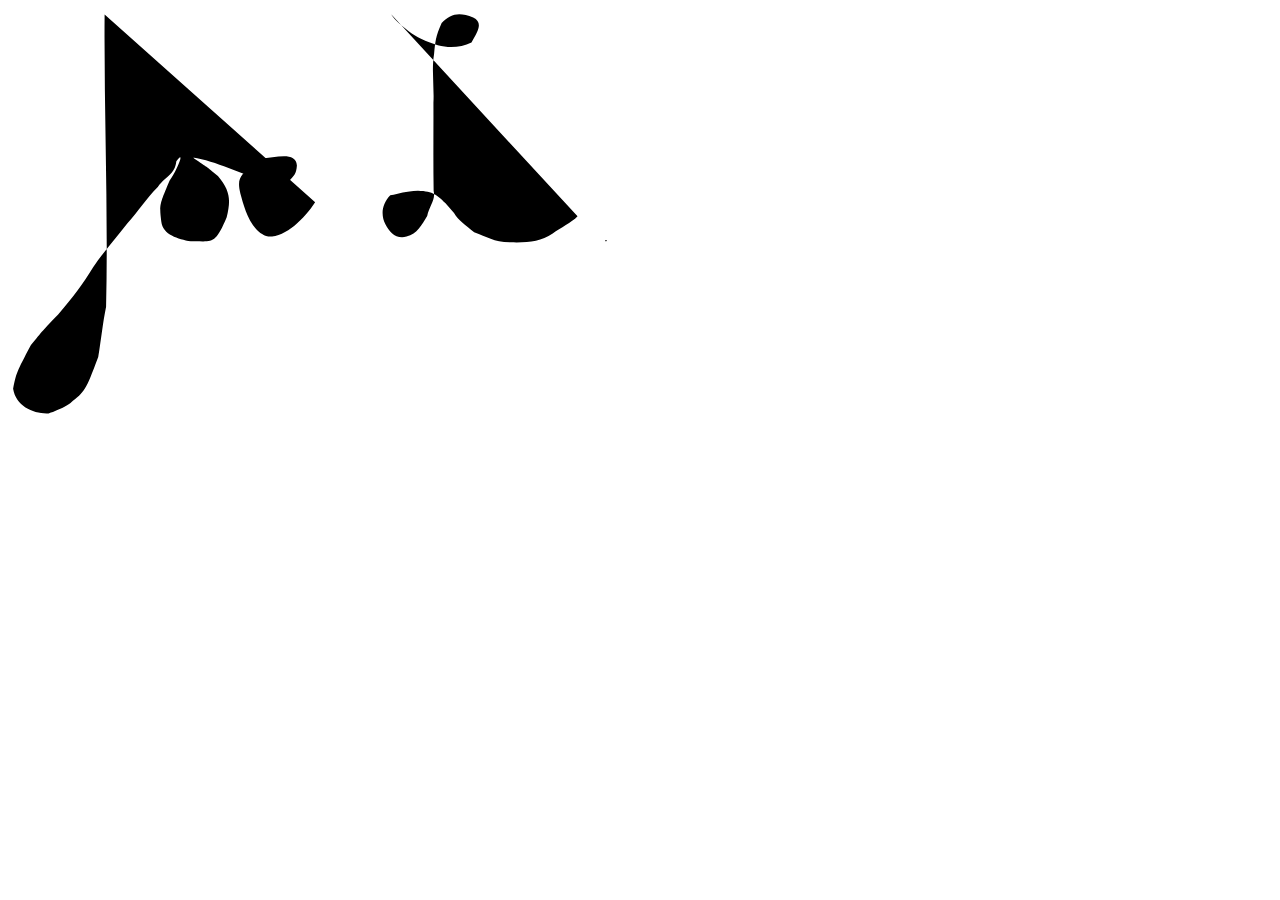
==== index.html @ b776a040 "Playing with Signature Animation" ====
<!DOCTYPE html>
<html lang="en-US">
  <head>
    <meta charset="utf-8">
    <meta http-equiv="X-UA-Compatible" content="IE=edge">
    <meta name="viewport" content="width=device-width, initial-scale=1">
    <title>Final</title>
    <link rel="stylesheet" href="style.css"><!-- our stylesheet -->
  </head>

<body>

  <svg
     xmlns:dc="http://purl.org/dc/elements/1.1/"
     xmlns:cc="http://creativecommons.org/ns#"
     xmlns:rdf="http://www.w3.org/1999/02/22-rdf-syntax-ns#"
     xmlns:svg="http://www.w3.org/2000/svg"
     xmlns="http://www.w3.org/2000/svg"
     xmlns:sodipodi="http://sodipodi.sourceforge.net/DTD/sodipodi-0.dtd"
     xmlns:inkscape="http://www.inkscape.org/namespaces/inkscape"
     width="167mm"
     height="109mm"
     viewBox="0 0 167 109"
     version="1.1"
     id="svg8"
     inkscape:version="1.0.1 (3bc2e813f5, 2020-09-07)"
     sodipodi:docname="SignatureSimple.svg">
    <defs
       id="defs2">
      <inkscape:path-effect
         effect="powerstroke"
         id="path-effect27"
         is_visible="true"
         lpeversion="1"
         offset_points="0.808775,4.5531452"
         sort_points="true"
         interpolator_type="CentripetalCatmullRom"
         interpolator_beta="0.75"
         start_linecap_type="round"
         linejoin_type="spiro"
         miter_limit="4"
         scale_width="1"
         end_linecap_type="round" />
      <inkscape:path-effect
         effect="simplify"
         id="path-effect25"
         is_visible="true"
         lpeversion="1"
         steps="1"
         threshold="0.0032025118"
         smooth_angles="0"
         helper_size="0"
         simplify_individual_paths="false"
         simplify_just_coalesce="false"
         step="1" />
      <inkscape:path-effect
         effect="powerstroke"
         id="path-effect20"
         is_visible="true"
         lpeversion="1"
         offset_points="2.4895922,4.5531452"
         sort_points="true"
         interpolator_type="CentripetalCatmullRom"
         interpolator_beta="0.75"
         start_linecap_type="round"
         linejoin_type="spiro"
         miter_limit="4"
         scale_width="1"
         end_linecap_type="round" />
      <inkscape:path-effect
         effect="simplify"
         id="path-effect18"
         is_visible="true"
         lpeversion="1"
         steps="1"
         threshold="0.0032025118"
         smooth_angles="0"
         helper_size="0"
         simplify_individual_paths="false"
         simplify_just_coalesce="false"
         step="1" />
    </defs>
    <sodipodi:namedview
       id="base"
       pagecolor="#ffffff"
       bordercolor="#666666"
       borderopacity="1.0"
       inkscape:pageopacity="0.0"
       inkscape:pageshadow="2"
       inkscape:zoom="0.43705627"
       inkscape:cx="477.05257"
       inkscape:cy="417.81987"
       inkscape:document-units="mm"
       inkscape:current-layer="layer1"
       inkscape:document-rotation="0"
       showgrid="false"
       inkscape:window-width="1366"
       inkscape:window-height="705"
       inkscape:window-x="-8"
       inkscape:window-y="-8"
       inkscape:window-maximized="1" />
    <metadata
       id="metadata5">
      <rdf:RDF>
        <cc:Work
           rdf:about="">
          <dc:format>image/svg+xml</dc:format>
          <dc:type
             rdf:resource="http://purl.org/dc/dcmitype/StillImage" />
          <dc:title></dc:title>
        </cc:Work>
      </rdf:RDF>
    </metadata>
    <g
       inkscape:label="Layer 1"
       inkscape:groupmode="layer"
       id="layer1">
      <path
         id="path12" class="Joe"
         d="m 25.560808,1.7379339 c -0.19967,25.7626981 0.99308,51.5283861 0.390493,77.2870761 -0.895732,4.43116 -1.208932,7.97448 -2.079323,13.34679 -3.435736,9.16087 -3.512502,9.04093 -7.331548,12.13334 -1.904608,1.49489 -5.817845,2.76665 -5.817845,2.76665 -3.8401328,0.19893 -8.6339688,-1.8399 -9.3709888,-6.50819 0.854681,-4.15821 0.831004,-4.22574 4.676463,-11.50288 3.176588,-3.94452 3.131942,-3.94712 7.2417048,-8.19595 3.852874,-4.43586 6.604006,-8.05444 9.256051,-12.45178 3.165983,-4.68502 5.982192,-7.63188 9.023956,-11.61693 3.082732,-3.34819 5.025389,-6.68511 8.084618,-9.65972 2.360513,-3.11443 4.462698,-3.17828 4.904498,-6.76792 2.633549,-3.57427 -0.0919,2.99591 -1.770395,5.04185 -2.744316,6.47345 -2.726803,6.42252 -2.215128,10.86676 0.441673,3.62075 4.469753,4.58734 7.786522,5.26751 5.70519,-0.18191 6.3173,1.29596 9.520765,-6.353 1.13997,-4.62001 0.92396,-7.07384 -2.320715,-10.93192 -3.1144,-2.65272 -3.15778,-2.46881 -5.39349,-4.04312 -1.50497,-0.96137 -1.51891,-1.25131 -1.50497,-0.96137 -0.79381,-0.009 -4.932769,0.002 -2.290299,0 8.686559,-0.18975 19.120224,7.64876 27.761114,6.63942 1.68632,-1.92635 2.14264,-2.06674 2.32773,-4.41137 -0.21937,-3.80831 -5.43167,-2.14356 -9.64932,-1.81868 -5.13387,4.08776 -6.38016,4.73437 -5.31388,9.19097 0.94049,3.49988 2.72075,10.30576 7.3927,11.43048 4.60001,0.11791 9.53373,-4.72696 12.39601,-9.12041 v 0"
         sodipodi:nodetypes="ccccccccccccccccccccccccccc" />
      <path
         id="path33" class="Lucas"
         d="m 101.37135,1.6810259 c 1.04115,1.742951 2.64748,2.843884 4.56502,4.381074 2.0763,1.682202 4.59568,2.768253 7.78883,3.765102 3.0654,0.8208391 6.18047,0.5712661 8.90477,-0.726212 1.97024,-3.175876 2.98406,-5.326481 0.453,-6.590684 -3.67182,-1.511909 -5.94602,-1.061362 -8.34499,1.455199 -1.61159,3.527548 -1.68585,5.035946 -2.00295,8.1835101 -0.70994,4.274223 0.059,8.644264 -0.17134,12.956574 0.033,7.780429 -0.0765,15.561361 0.057,23.341391 0.5791,2.29768 -1.21249,4.09205 -1.70691,6.58047 -1.40711,2.23343 -2.61148,4.7421 -5.47242,5.46201 -2.75677,0.79484 -4.60095,-1.32336 -5.549214,-3.22164 -1.28691,-2.31304 -1.05106,-5.39502 1.253514,-7.73233 2.47878,-0.40436 3.92768,-1.09218 7.33253,-1.20717 4.1425,0.11866 5.09894,1.21471 7.22714,3.26864 l 2.308,2.65338 c 1.16708,1.97944 3.06759,3.16046 5.32493,5.11649 3.48787,1.19636 5.07587,2.60686 9.63769,2.63763 4.7129,0.10799 7.82261,-0.16444 11.14684,-2.33851 2.10888,-1.55947 4.95471,-2.81206 6.57041,-4.54592"
         sodipodi:nodetypes="cccccccccccccccccccc" />
      <path class="period"
         d="m 158.04522,61.24183 c 0.21331,0.0625 -0.10666,0.34585 0,0.45251 0.10547,0.10547 0.50246,0.0245 0.37709,-0.22626 -0.0113,-0.0225 -0.0539,0.0129 -0.0754,0 -0.10778,-0.0647 -0.20112,-0.15084 -0.30167,-0.22625 z"
         id="path47" />
    </g>
  </svg>
</body>
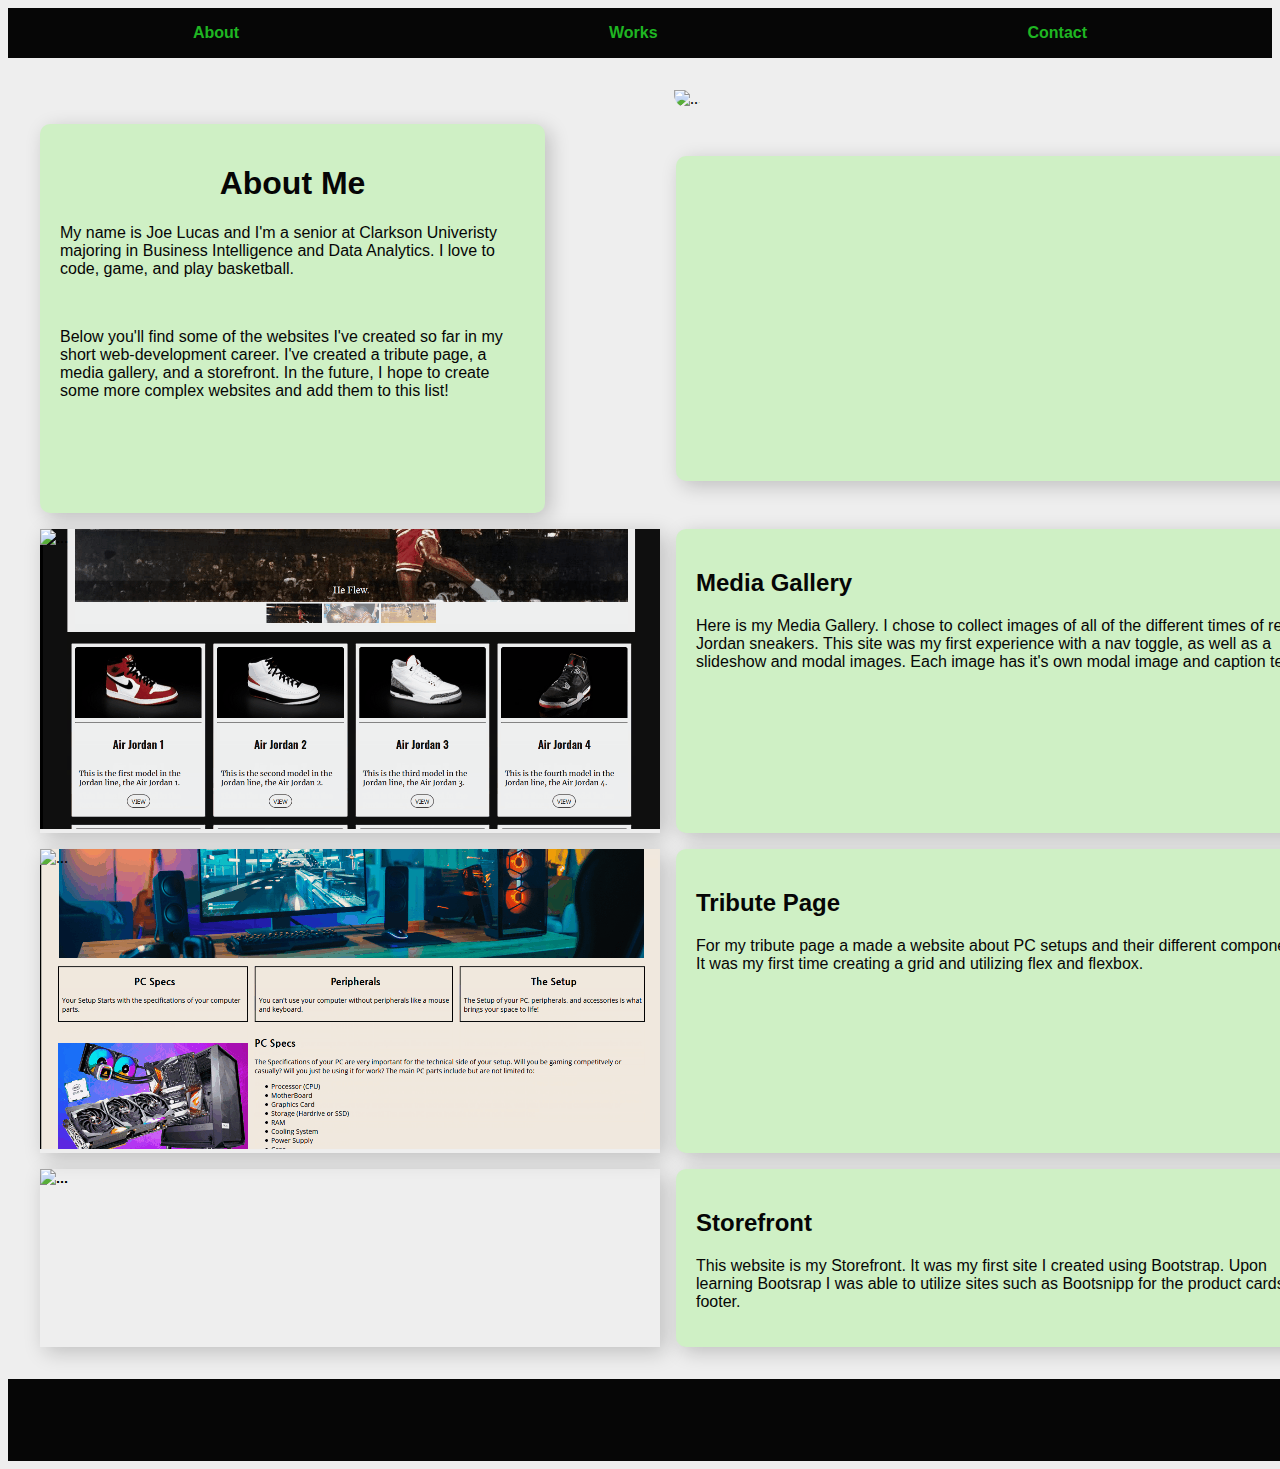
==== commit 92bdc2ce: "Changed Layout and Color" ====
--- a/index.html
+++ b/index.html
@@ -5,127 +5,181 @@
     <meta http-equiv="X-UA-Compatible" content="IE=edge">
     <meta name="viewport" content="width=device-width, initial-scale=1">
     <title>Final</title>
-    <link rel="stylesheet" href="style.css"><!-- our stylesheet -->
+    <link rel="stylesheet" href="css/style.css"><!-- our stylesheet -->
   </head>
 
 <body>
 
-  <svg
-     xmlns:dc="http://purl.org/dc/elements/1.1/"
-     xmlns:cc="http://creativecommons.org/ns#"
-     xmlns:rdf="http://www.w3.org/1999/02/22-rdf-syntax-ns#"
-     xmlns:svg="http://www.w3.org/2000/svg"
-     xmlns="http://www.w3.org/2000/svg"
-     xmlns:sodipodi="http://sodipodi.sourceforge.net/DTD/sodipodi-0.dtd"
-     xmlns:inkscape="http://www.inkscape.org/namespaces/inkscape"
-     width="167mm"
-     height="109mm"
-     viewBox="0 0 167 109"
-     version="1.1"
-     id="svg8"
-     inkscape:version="1.0.1 (3bc2e813f5, 2020-09-07)"
-     sodipodi:docname="SignatureSimple.svg">
-    <defs
-       id="defs2">
-      <inkscape:path-effect
-         effect="powerstroke"
-         id="path-effect27"
-         is_visible="true"
-         lpeversion="1"
-         offset_points="0.808775,4.5531452"
-         sort_points="true"
-         interpolator_type="CentripetalCatmullRom"
-         interpolator_beta="0.75"
-         start_linecap_type="round"
-         linejoin_type="spiro"
-         miter_limit="4"
-         scale_width="1"
-         end_linecap_type="round" />
-      <inkscape:path-effect
-         effect="simplify"
-         id="path-effect25"
-         is_visible="true"
-         lpeversion="1"
-         steps="1"
-         threshold="0.0032025118"
-         smooth_angles="0"
-         helper_size="0"
-         simplify_individual_paths="false"
-         simplify_just_coalesce="false"
-         step="1" />
-      <inkscape:path-effect
-         effect="powerstroke"
-         id="path-effect20"
-         is_visible="true"
-         lpeversion="1"
-         offset_points="2.4895922,4.5531452"
-         sort_points="true"
-         interpolator_type="CentripetalCatmullRom"
-         interpolator_beta="0.75"
-         start_linecap_type="round"
-         linejoin_type="spiro"
-         miter_limit="4"
-         scale_width="1"
-         end_linecap_type="round" />
-      <inkscape:path-effect
-         effect="simplify"
-         id="path-effect18"
-         is_visible="true"
-         lpeversion="1"
-         steps="1"
-         threshold="0.0032025118"
-         smooth_angles="0"
-         helper_size="0"
-         simplify_individual_paths="false"
-         simplify_just_coalesce="false"
-         step="1" />
-    </defs>
-    <sodipodi:namedview
-       id="base"
-       pagecolor="#ffffff"
-       bordercolor="#666666"
-       borderopacity="1.0"
-       inkscape:pageopacity="0.0"
-       inkscape:pageshadow="2"
-       inkscape:zoom="0.43705627"
-       inkscape:cx="477.05257"
-       inkscape:cy="417.81987"
-       inkscape:document-units="mm"
-       inkscape:current-layer="layer1"
-       inkscape:document-rotation="0"
-       showgrid="false"
-       inkscape:window-width="1366"
-       inkscape:window-height="705"
-       inkscape:window-x="-8"
-       inkscape:window-y="-8"
-       inkscape:window-maximized="1" />
-    <metadata
-       id="metadata5">
-      <rdf:RDF>
-        <cc:Work
-           rdf:about="">
-          <dc:format>image/svg+xml</dc:format>
-          <dc:type
-             rdf:resource="http://purl.org/dc/dcmitype/StillImage" />
-          <dc:title></dc:title>
-        </cc:Work>
-      </rdf:RDF>
-    </metadata>
-    <g
-       inkscape:label="Layer 1"
-       inkscape:groupmode="layer"
-       id="layer1">
+  <nav class="topnav" id="main-nav">
+     <a href="#" class="nav-links"><span class="mdi mdi-information">About</span></a>
+     <a href="#" class="nav-links"><span class="mdi mdi-plus-circle">Works</span></a>
+     <a href="#" class="nav-links"><span class="mdi mdi-plus-circle">Contact</span></a>
+     <a href="javascript:void(0);" class="nav-link trigram" onclick="navToggle()">&#9776;</a>
+  </nav>
+
+  <div class="preloader">
+    <svg
+       xmlns:dc="http://purl.org/dc/elements/1.1/"
+       xmlns:cc="http://creativecommons.org/ns#"
+       xmlns:rdf="http://www.w3.org/1999/02/22-rdf-syntax-ns#"
+       xmlns:svg="http://www.w3.org/2000/svg"
+       xmlns="http://www.w3.org/2000/svg"
+       xmlns:sodipodi="http://sodipodi.sourceforge.net/DTD/sodipodi-0.dtd"
+       xmlns:inkscape="http://www.inkscape.org/namespaces/inkscape"
+       version="1.1"
+       id="svg10"
+       width="1162"
+       height="417"
+       viewBox="0 0 1162 416.99998"
+       sodipodi:docname="Signature.svg"
+       inkscape:version="1.0.1 (3bc2e813f5, 2020-09-07)">
+      <sodipodi:namedview
+         pagecolor="#ffffff"
+         bordercolor="#666666"
+         borderopacity="1"
+         objecttolerance="10"
+         gridtolerance="10"
+         guidetolerance="10"
+         inkscape:pageopacity="0"
+         inkscape:pageshadow="2"
+         inkscape:window-width="1366"
+         inkscape:window-height="705"
+         id="namedview15"
+         showgrid="false"
+         inkscape:zoom="0.86267027"
+         inkscape:cx="465.64294"
+         inkscape:cy="240.65092"
+         inkscape:window-x="-8"
+         inkscape:window-y="-8"
+         inkscape:window-maximized="1"
+         inkscape:current-layer="svg10"
+         inkscape:document-rotation="0"
+         inkscape:object-paths="false" />
+      <metadata
+         id="metadata16">
+        <rdf:RDF>
+          <cc:Work
+             rdf:about="">
+            <dc:format>image/svg+xml</dc:format>
+            <dc:type
+               rdf:resource="http://purl.org/dc/dcmitype/StillImage" />
+            <dc:title></dc:title>
+          </cc:Work>
+        </rdf:RDF>
+      </metadata>
+      <defs
+         id="defs14" />
+      <g
+         id="g18"
+         transform="matrix(0.73538921,0,0,0.64430395,-4.0291256,1.5191054)"
+         style="fill:#000000" />
       <path
-         id="path12" class="Joe"
-         d="m 25.560808,1.7379339 c -0.19967,25.7626981 0.99308,51.5283861 0.390493,77.2870761 -0.895732,4.43116 -1.208932,7.97448 -2.079323,13.34679 -3.435736,9.16087 -3.512502,9.04093 -7.331548,12.13334 -1.904608,1.49489 -5.817845,2.76665 -5.817845,2.76665 -3.8401328,0.19893 -8.6339688,-1.8399 -9.3709888,-6.50819 0.854681,-4.15821 0.831004,-4.22574 4.676463,-11.50288 3.176588,-3.94452 3.131942,-3.94712 7.2417048,-8.19595 3.852874,-4.43586 6.604006,-8.05444 9.256051,-12.45178 3.165983,-4.68502 5.982192,-7.63188 9.023956,-11.61693 3.082732,-3.34819 5.025389,-6.68511 8.084618,-9.65972 2.360513,-3.11443 4.462698,-3.17828 4.904498,-6.76792 2.633549,-3.57427 -0.0919,2.99591 -1.770395,5.04185 -2.744316,6.47345 -2.726803,6.42252 -2.215128,10.86676 0.441673,3.62075 4.469753,4.58734 7.786522,5.26751 5.70519,-0.18191 6.3173,1.29596 9.520765,-6.353 1.13997,-4.62001 0.92396,-7.07384 -2.320715,-10.93192 -3.1144,-2.65272 -3.15778,-2.46881 -5.39349,-4.04312 -1.50497,-0.96137 -1.51891,-1.25131 -1.50497,-0.96137 -0.79381,-0.009 -4.932769,0.002 -2.290299,0 8.686559,-0.18975 19.120224,7.64876 27.761114,6.63942 1.68632,-1.92635 2.14264,-2.06674 2.32773,-4.41137 -0.21937,-3.80831 -5.43167,-2.14356 -9.64932,-1.81868 -5.13387,4.08776 -6.38016,4.73437 -5.31388,9.19097 0.94049,3.49988 2.72075,10.30576 7.3927,11.43048 4.60001,0.11791 9.53373,-4.72696 12.39601,-9.12041 v 0"
-         sodipodi:nodetypes="ccccccccccccccccccccccccccc" />
+         id="path29" class="Joe"
+         d="M 212.0719,1.5726692 C 207.03955,15.62686 210.53353,31.74315 207.13744,42.69315 c -5.21137,16.80299 -8.14165,34.379762 -10.82598,50.317132 -2.95764,17.560068 -2.76707,32.983858 -7.55004,50.490548 -4.31269,15.78536 -7.16137,27.23123 -13.94846,40.07933 -7.32187,13.86044 -9.0724,28.68725 -12.27839,43.93667 -3.46843,16.49775 -14.82156,34.43503 -21.19583,52.01766 -0.70159,1.93525 -4.94376,21.14794 -7.54523,29.94115 -5.9305,20.04563 -10.04662,39.79593 -17.12112,57.24686 -7.29157,14.87929 -16.00859,24.35779 -31.251556,32.89638 C 67.049425,409.90992 45.959585,410.1055 25.820414,407.2 9.160089,404.79639 7.200691,387.92804 7.303482,374.33443 c 0.08974,-11.86807 17.660921,-32.39362 23.749372,-39.46781 10.626922,-12.34744 19.90103,-17.07323 30.530891,-30.22113 10.807502,-13.36762 22.590949,-24.2571 35.014019,-34.9653 15.489296,-12.85378 26.912476,-31.17005 39.904116,-46.82795 5.57426,-18.00437 26.59465,-22.28256 35.25111,-34.62206 13.01132,-9.80063 25.65767,-14.55578 36.09549,-26.41606 11.635,-7.8244 39.27114,-47.60756 15.50318,-8.07434 -3.96264,5.89332 -5.48118,15.02732 -9.8882,23.0164 -3.24804,14.56891 -4.69711,20.04946 -6.61973,37.31982 -3.06632,27.54392 25.19612,22.32316 41.87851,19.17293 12.10107,-10.26093 14.35367,-18.60953 17.62868,-35.94279 0.21091,-18.21614 5.50959,-23.05837 3.88721,-46.46669 -0.37009,-18.08044 -57.94665,-13.88733 -28.40419,-16.07154 28.49084,0.68163 29.04145,-0.80077 44.25481,6.61438 11.40352,9.62251 9.78989,10.32319 25.11393,13.38438 19.02361,-0.36092 47.77329,9.49992 56.75213,-7.22717 2.87431,-13.91715 -0.51911,-24.67493 -17.31326,-19.57703 -13.78788,0.57597 -26.58994,6.08577 -33.02689,16.59029 -8.13154,13.26993 -4.76194,31.96122 0.26909,46.6888 4.08684,11.96361 7.95382,25.04334 23.03118,30.13365 14.03942,1.83322 43.26449,-5.95252 48.95259,-17.94042 -0.2954,-9.06893 3.69371,-1.12229 8.50273,-1.57151"
+         sodipodi:nodetypes="cssssssscsssssccccccsccccccccaaccc" />
       <path
-         id="path33" class="Lucas"
-         d="m 101.37135,1.6810259 c 1.04115,1.742951 2.64748,2.843884 4.56502,4.381074 2.0763,1.682202 4.59568,2.768253 7.78883,3.765102 3.0654,0.8208391 6.18047,0.5712661 8.90477,-0.726212 1.97024,-3.175876 2.98406,-5.326481 0.453,-6.590684 -3.67182,-1.511909 -5.94602,-1.061362 -8.34499,1.455199 -1.61159,3.527548 -1.68585,5.035946 -2.00295,8.1835101 -0.70994,4.274223 0.059,8.644264 -0.17134,12.956574 0.033,7.780429 -0.0765,15.561361 0.057,23.341391 0.5791,2.29768 -1.21249,4.09205 -1.70691,6.58047 -1.40711,2.23343 -2.61148,4.7421 -5.47242,5.46201 -2.75677,0.79484 -4.60095,-1.32336 -5.549214,-3.22164 -1.28691,-2.31304 -1.05106,-5.39502 1.253514,-7.73233 2.47878,-0.40436 3.92768,-1.09218 7.33253,-1.20717 4.1425,0.11866 5.09894,1.21471 7.22714,3.26864 l 2.308,2.65338 c 1.16708,1.97944 3.06759,3.16046 5.32493,5.11649 3.48787,1.19636 5.07587,2.60686 9.63769,2.63763 4.7129,0.10799 7.82261,-0.16444 11.14684,-2.33851 2.10888,-1.55947 4.95471,-2.81206 6.57041,-4.54592"
-         sodipodi:nodetypes="cccccccccccccccccccc" />
-      <path class="period"
-         d="m 158.04522,61.24183 c 0.21331,0.0625 -0.10666,0.34585 0,0.45251 0.10547,0.10547 0.50246,0.0245 0.37709,-0.22626 -0.0113,-0.0225 -0.0539,0.0129 -0.0754,0 -0.10778,-0.0647 -0.20112,-0.15084 -0.30167,-0.22625 z"
-         id="path47" />
-    </g>
-  </svg>
+         id="path31" class="Lucas"
+         d="m 571.19124,11.55134 c -2.46257,28.00282 2.9452,57.14267 -3.34584,84.682943 -4.26655,18.677687 -11.63413,34.044577 -22.89296,52.720437 -7.22633,18.94444 -13.72591,32.71074 -18.17131,46.81636 -11.80831,11.76308 -28.4781,21.53527 -48.25574,20.26872 -26.30914,5.24763 -7.47412,-27.92712 3.00752,-30.16243 15.78941,-9.77115 38.29051,-17.03914 59.36808,-15.31776 25.7835,4.261 29.343,12.22372 40.98158,21.09943 12.7323,11.57122 30.11291,8.75093 47.76567,10.00165 11.45383,-3.23598 11.67111,-7.51009 22.13913,-17.40334 10.81558,-12.57202 22.10363,-26.5882 28.39609,-41.80267 8.87215,-11.71571 5.36463,-15.94659 6.14511,-0.13212 0.86664,20.43325 -0.84368,40.56633 -2.61695,60.88408 2.49889,22.06112 41.89716,16.29525 54.385,9.8788 10.98553,-13.65576 13.98076,-37.13304 15.66954,-56.79001 0.008,17.86802 -3.61685,39.8127 9.91311,52.60856 9.25604,12.55041 38.47699,11.77508 49.30037,4.9601 10.82338,-6.81498 11.83195,-24.53403 18.09301,-38.65324 2.73829,-13.61745 11.91204,-27.13136 20.11109,-34.20687 46.78399,23.70113 23.98231,7.25413 3.58509,-0.091 -20.07098,6.779 -31.46326,46.88551 -18.70077,65.76936 13.77194,20.37748 50.9606,8.56365 73.37738,7.74152 9.27699,-5.82367 12.91256,-25.309 21.77498,-34.67272 -0.24437,-15.68007 17.08871,-28.62973 20.74337,-27.55227 -1.92603,-3.25488 -39.47603,31.85005 -11.99841,51.15568 23.40181,14.16422 51.26726,11.35477 42.32566,-21.7665 0.5835,-16.11971 -17.71536,-36.03402 -23.32968,-31.87193 23.53438,4.3865 17.12957,23.06186 23.30238,29.00462 7.2111,12.57516 21.68276,31.19376 37.64166,29.30094 18.3882,-9.81542 43.5104,-26.93772 49.6659,-41.85737 8.9031,-9.29698 5.3522,-20.84724 27.2083,-27.2018 14.9262,8.67129 21.6712,10.77995 18.8467,28.84662 -5.8999,35.42828 -40.2374,37.98365 -50.3008,37.00134 -13.2719,-1.42785 -32.4416,-2.24818 -5.6933,0.21076 23.2797,1.40183 35.0584,-1.32191 50.0852,-9.21914 8.1612,-4.28909 8.9718,-11.40624 19.5515,-19.56404 3.8004,-2.93038 12.3748,-1.29136 12.7132,-3.40552"
+         sodipodi:nodetypes="cacccccccccccccczcccacccccccccccccasc" />
+    </svg>
+  </div>
+
+  <main>
+      <header class="head">
+          <img src="img/profilepic.jpg" alt="...">
+      </header>
+      <div class="one">
+        <h1> About Me </h1>
+        <p> My name is Joe Lucas and I'm a senior at Clarkson Univeristy majoring in Business Intelligence and Data Analytics. I love to code, game, and play basketball.
+        </p>
+        <br>
+        <p> Below you'll find some of the websites I've created so far in my short web-development career. I've created a tribute page, a media gallery, and a storefront.
+          In the future, I hope to create some more complex websites and add them to this list!
+        </p>
+      </div>
+      <div class="three">
+        <div class="skill-bars">
+          <div class="bar">
+            <div class="info">
+              <span>HTML</span>
+            </div>
+            <div class="progress-line html">
+              <span></span>
+            </div>
+          </div>
+          <div class="bar">
+            <div class="info">
+              <span>CSS</span>
+            </div>
+            <div class="progress-line css">
+              <span></span>
+            </div>
+          </div>
+          <div class="bar">
+            <div class="info">
+              <span>jQuery</span>
+            </div>
+            <div class="progress-line jquery">
+              <span></span>
+            </div>
+          </div>
+          <div class="bar">
+            <div class="info">
+              <span>Python</span>
+            </div>
+            <div class="progress-line python">
+              <span></span>
+            </div>
+          </div>
+          <div class="bar">
+            <div class="info">
+              <span>MySQL</span>
+            </div>
+            <div class="progress-line mysql">
+              <span></span>
+            </div>
+          </div>
+        </div>
+      </div>
+      </div>
+      <div class="image" id="image1">
+        <img class="static" src="img/JordanSite.png" alt="...">
+        <img class="active" src="img/JordanSitemov.gif" alt="...">
+      </div>
+      <div class="image" id="image2">
+        <img class="static" src="img/TributePage.png" alt="...">
+        <img class="active" src="img/TributePagemov.gif" alt="...">
+      </div>
+      <div class="image" id="image3">
+        <img class="static" src="img/StorefrontSite.png" alt="...">
+        <img class="active" src="img/StorefrontSitemov.gif" alt="...">
+      </div>
+      <div class="blog1">
+        <h2> Media Gallery </h2>
+        <p> Here is my Media Gallery. I chose to collect images of all of the different times of retro Jordan sneakers.
+        This site was my first experience with a nav toggle, as well as a slideshow and modal images. Each image has it's own
+        modal image and caption text.</p>
+      </div>
+      <div class="blog2">
+        <h2> Tribute Page </h2>
+        <p> For my tribute page a made a website about PC setups and their different components. It was my first time creating a
+          grid and utilizing flex and flexbox.
+        </p>
+      </div>
+      <div class="blog3">
+        <h2> Storefront </h2>
+        <p> This website is my Storefront. It was my first site I created using Bootstrap. Upon learning Bootsrap I was able to
+          utilize sites such as Bootsnipp for the product cards and footer.
+        </p>
+      </div>
+    </main>
+    <footer>
+      <p> &copy;2020 Joe Lucas </p>
+    </footer>
+
+
+  <script src="https://code.jquery.com/jquery-3.3.1.min.js"
+			  integrity="sha256-FgpCb/KJQlLNfOu91ta32o/NMZxltwRo8QtmkMRdAu8="
+			  crossorigin="anonymous"></script>
+  <script src="js/page.js" type="text/javascript"></script>
 </body>
--- a/css/style.css
+++ b/css/style.css
@@ -0,0 +1,366 @@
+:root {
+  --black : #060606;
+  --dark : #1fb622;
+  --lt : #cff0c5;
+  --ltgrey: #eeeeee;
+
+background-color: var(--ltgrey);
+}
+
+h1, h2, p {
+  color: var(--black);
+}
+
+/*--
+Nav Styles--*/
+nav {
+  display: flex;
+  flex-direction: row;
+  justify-content: space-around;
+  background-color: var(--black)
+}
+
+nav a {
+  padding: 1em;
+}
+
+nav a:link, nav a:visited {
+  color: var(--dark);
+  text-decoration: none;
+  transition: all .3s ease-in-out;
+}
+nav a:hover, nav a:active  {
+  color: var(--lt);
+  text-decoration: none;
+}
+
+
+@media screen and (min-width: 768px) {
+  nav {flex-direction: row;}
+}
+
+.trigram {
+  font-size: 1.75em;
+  display: none;
+}
+@media screen and (max-width: 767px) {
+  .topnav a {display: none;}
+  .topnav a.trigram {display: inherit; align-self: flex-end;}
+}
+@media screen and (max-width: 767px) {
+  .topnav.responsive {align-items: center;}
+  .topnav.responsive a {display:inherit;}
+  .topnav.responsive a.trigram {visibility: hidden; position: absolute; right: 3%; top: 2%;}
+  .topnav.responsive a.trigram::after {content:'\000D7'; visibility:visible; text-indent: -.5em;}
+}
+
+svg {
+  display:block;
+  margin: auto;
+}
+
+path {
+  fill:none;
+  stroke: white;
+  stroke-width:15px;
+  stroke-linecap: round;
+  stroke-linejoin: round;
+  stroke-opacity:1
+}
+
+.Joe {
+  stroke-dasharray: 1500;
+  animation: write1 1.5s ease-out;
+}
+
+.Lucas {
+  stroke-dasharray: 1825;
+  animation: write2 1.5s ease-in;
+}
+
+/*  keyframes */
+@keyframes write1 {
+    0% {
+        stroke-dashoffset: 1500;
+    }
+    40% {
+        stroke-dashoffset: 0;
+    }
+}
+
+@keyframes write2 {
+    0%, 40% {
+        stroke-dashoffset: 1825;
+    }
+    100% {
+        stroke-dashoffset: 0;
+    }
+}
+
+.preloader {
+  display: none;
+}
+
+/*
+.preloader {
+  display: flex;
+  justify-content: center;
+  align-items: center;
+  height: 100vh;
+  width: 100%;
+  background: rgb(23, 22, 22);
+  position: fixed;
+  top: 0;
+  left: 0;
+  z-index: 9999;
+  transition: opacity 0.5s linear;
+}
+
+.preloader.loaded{
+  opacity: 0;
+  pointer-events: none;
+}
+
+*/
+
+
+h1, h2, h3, nav {
+  font-family: 'Nanum Gothic', sans-serif;
+  font-weight: 800;
+}
+
+p, ul {
+  font-family: 'Open Sans', sans-serif;
+}
+
+nav, footer {
+  background-color: var(--black);
+  color: var(--ltgrey);
+}
+
+footer {
+  text-align: center;
+  padding: 1em;
+  min-width: 100%;
+  bottom: 0;
+}
+
+::selection{
+  color: #fff;
+  background: #6665ee;
+}
+.skill-bars{
+  padding: 25px 30px;
+  width: 600px;
+  background: var(--lt);
+  box-shadow: 5px 5px 20px rgba(0,0,0,0.2);
+  border-radius: 10px;
+}
+.skill-bars .bar{
+  margin: 20px 0;
+}
+.skill-bars .bar:first-child{
+  margin-top: 0px;
+}
+.skill-bars .bar .info{
+  margin-bottom: 5px;
+}
+.skill-bars .bar .info span{
+  font-weight: 500;
+  font-size: 17px;
+  opacity: 0;
+  animation: showText 0.5s 1s linear forwards;
+}
+@keyframes showText {
+  100%{
+    opacity: 1;
+  }
+}
+.skill-bars .bar .progress-line{
+  height: 10px;
+  width: 100%;
+  background: var(--ltgrey);
+  position: relative;
+  transform: scaleX(0);
+  transform-origin: left;
+  border-radius: 10px;
+  box-shadow: inset 0 1px 1px rgba(0,0,0,0.05),
+              0 1px rgba(255,255,255,0.8);
+  animation: animate 1s cubic-bezier(1,0,0.5,1) forwards;
+}
+@keyframes animate {
+  100%{
+    transform: scaleX(1);
+  }
+}
+.bar .progress-line span{
+  height: 100%;
+  position: absolute;
+  border-radius: 10px;
+  transform: scaleX(0);
+  transform-origin: left;
+  background: var(--dark);
+  animation: animate 1s 1s cubic-bezier(1,0,0.5,1) forwards;
+}
+.bar .progress-line.html span{
+  width: 90%;
+}
+.bar .progress-line.css span{
+  width: 60%;
+}
+.bar .progress-line.jquery span{
+  width: 85%;
+}
+.bar .progress-line.python span{
+  width: 50%;
+}
+.bar .progress-line.mysql span{
+  width: 75%;
+}
+.progress-line span::before{
+  position: absolute;
+  content: "";
+  top: -10px;
+  right: 0;
+  height: 0;
+  width: 0;
+  border: 7px solid transparent;
+  border-bottom-width: 0px;
+  border-right-width: 0px;
+  border-top-color: #000;
+  opacity: 0;
+  animation: showText2 0.5s 1.5s linear forwards;
+}
+.progress-line span::after{
+  position: absolute;
+  top: -28px;
+  right: 0;
+  font-weight: 500;
+  background: #000;
+  color: #fff;
+  padding: 1px 8px;
+  font-size: 12px;
+  border-radius: 3px;
+  opacity: 0;
+  animation: showText2 0.5s 1.5s linear forwards;
+}
+@keyframes showText2 {
+  100%{
+    opacity: 1;
+  }
+}
+.progress-line.html span::after{
+  content: "90%";
+}
+.progress-line.css span::after{
+  content: "60%";
+}
+.progress-line.jquery span::after{
+  content: "85%";
+}
+.progress-line.python span::after{
+  content: "50%";
+}
+.progress-line.mysql span::after{
+  content: "75%";
+}
+
+
+
+/*--
+Grid Styles--*/
+main {
+  padding: 0 2em 2em 2em;
+  display: grid;
+  grid-gap: 1em;
+  grid-template-areas:
+            "head head"
+            "one three"
+            "image1 blog1"
+            "image2 blog2"
+            "image3 blog3";
+}
+
+header {grid-area: head;
+text-align: center;}
+header img {max-width: 100%;
+  object-fit: none;
+  object-position: center;
+  border-radius: 100px;
+  padding-top: 2em;
+}
+
+
+
+.one {grid-area: one;
+text-align: center;
+right: 20px;
+padding: 20px;
+width: 75%;
+background: var(--lt);
+box-shadow: 5px 5px 20px rgba(0,0,0,0.2);
+border-radius: 10px;}
+.three {grid-area: three;
+padding-top: 2em;
+padding-bottom: 2em;}
+#image1 {grid-area: image1;
+box-shadow: 5px 5px 20px rgba(0,0,0,0.2);}
+#image2 {grid-area: image2;
+box-shadow: 5px 5px 20px rgba(0,0,0,0.2);}
+#image3 {grid-area: image3;
+box-shadow: 5px 5px 20px rgba(0,0,0,0.2);}
+.blog1 {grid-area: blog1;
+  padding: 20px;
+  background: var(--lt);
+  box-shadow: 5px 5px 20px rgba(0,0,0,0.2);
+  border-radius: 10px;}
+.blog2 {grid-area: blog2;
+  padding: 20px;
+  background: var(--lt);
+  box-shadow: 5px 5px 20px rgba(0,0,0,0.2);
+  border-radius: 10px;}
+.blog3 {grid-area: blog3;
+  padding: 20px;
+  background: var(--lt);
+  box-shadow: 5px 5px 20px rgba(0,0,0,0.2);
+  border-radius: 10px;}
+
+p {
+  text-align: left;
+}
+
+footer p {
+  text-align: center;
+}
+
+.profilepic {
+  border-radius: 300px;
+}
+
+.static {
+  position:absolute;
+  object-fit: contain;
+}
+
+.static:hover {
+  opacity:0;
+}
+
+@media screen and (max-width: 767px) {
+  main { grid-template-columns: 1fr;
+         grid-template-areas:
+            "head"
+            "three"
+            "image1"
+            "blog1"
+            "image2"
+            "blog2"
+            "image3"
+            "blog3";
+  }
+  .one, .two, .three {display: none;}
+}
+
+  #image1, #image2 {
+    border-style: none;
+  }
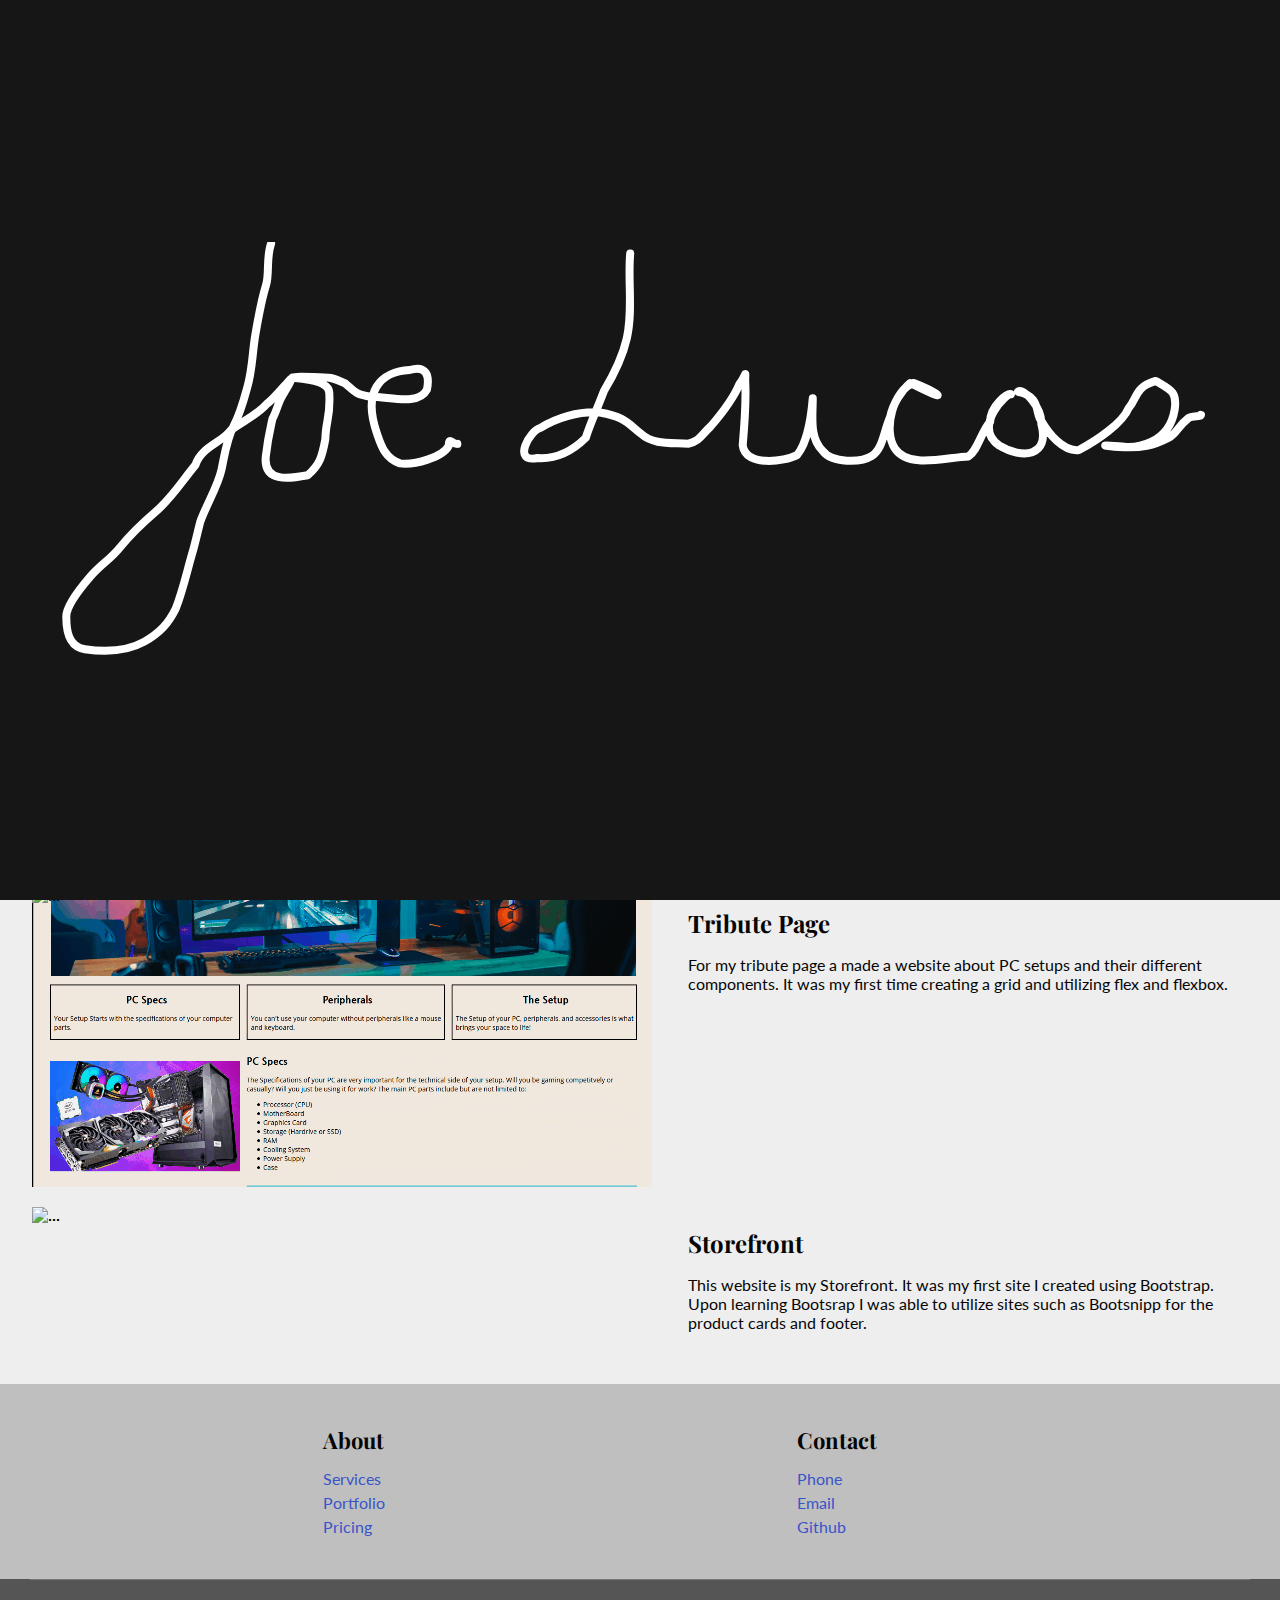
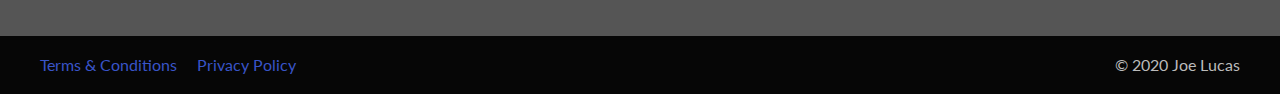
==== commit 9ad4ebad: "Final Commit" ====
--- a/index.html
+++ b/index.html
@@ -6,26 +6,23 @@
     <meta name="viewport" content="width=device-width, initial-scale=1">
     <title>Final</title>
     <link rel="stylesheet" href="css/style.css"><!-- our stylesheet -->
+    <!--fontawesome--><script crossorigin="anonymous" src="https://kit.fontawesome.com/403cbe08da.js"></script>
+    <link rel="preconnect" href="https://fonts.gstatic.com">
+    <link href="https://fonts.googleapis.com/css2?family=Lato&family=Playfair+Display:wght@400;700&display=swap" rel="stylesheet">
   </head>
 
 <body>
 
   <nav class="topnav" id="main-nav">
-     <a href="#" class="nav-links"><span class="mdi mdi-information">About</span></a>
-     <a href="#" class="nav-links"><span class="mdi mdi-plus-circle">Works</span></a>
+     <a href="#" class="logo"><img src="img/drawing.png" alt="..."></a>
+     <a href="#about" class="nav-links"><span class="mdi mdi-information">About</span></a>
+     <a href="#image1" class="nav-links"><span class="mdi mdi-plus-circle">Works</span></a>
      <a href="#" class="nav-links"><span class="mdi mdi-plus-circle">Contact</span></a>
      <a href="javascript:void(0);" class="nav-link trigram" onclick="navToggle()">&#9776;</a>
   </nav>
 
   <div class="preloader">
     <svg
-       xmlns:dc="http://purl.org/dc/elements/1.1/"
-       xmlns:cc="http://creativecommons.org/ns#"
-       xmlns:rdf="http://www.w3.org/1999/02/22-rdf-syntax-ns#"
-       xmlns:svg="http://www.w3.org/2000/svg"
-       xmlns="http://www.w3.org/2000/svg"
-       xmlns:sodipodi="http://sodipodi.sourceforge.net/DTD/sodipodi-0.dtd"
-       xmlns:inkscape="http://www.inkscape.org/namespaces/inkscape"
        version="1.1"
        id="svg10"
        width="1162"
@@ -86,10 +83,12 @@
 
   <main>
       <header class="head">
-          <img src="img/profilepic.jpg" alt="...">
+          <img src="img/avatarstanding.png" alt="...">
+          <h1> Joe Lucas </h1>
       </header>
-      <div class="one">
+      <div class="one" id="about">
         <h1> About Me </h1>
+        <br>
         <p> My name is Joe Lucas and I'm a senior at Clarkson Univeristy majoring in Business Intelligence and Data Analytics. I love to code, game, and play basketball.
         </p>
         <br>
@@ -140,7 +139,6 @@
             </div>
           </div>
         </div>
-      </div>
       </div>
       <div class="image" id="image1">
         <img class="static" src="img/JordanSite.png" alt="...">
@@ -174,12 +172,52 @@
       </div>
     </main>
     <footer>
-      <p> &copy;2020 Joe Lucas </p>
+      <!-- Footer main -->
+      <section class="ft-main">
+        <div class="ft-main-item">
+          <h2 class="ft-title">About</h2>
+          <ul>
+            <li><a href="#">Services</a></li>
+            <li><a href="#">Portfolio</a></li>
+            <li><a href="#">Pricing</a></li>
+          </ul>
+        </div>
+        <div class="ft-main-item">
+          <h2 class="ft-title">Contact</h2>
+          <ul>
+            <li><a href="#">Phone</a></li>
+            <li><a href="#">Email</a></li>
+            <li><a href="#">Github</a></li>
+          </ul>
+        </div>
+
+      </section>
+
+      <!-- Footer social -->
+      <section class="ft-social">
+        <ul class="ft-social-list">
+          <li><a href="#"><i class="fab fa-facebook"></i></a></li>
+          <li><a href="#"><i class="fab fa-twitter"></i></a></li>
+          <li><a href="#"><i class="fab fa-instagram"></i></a></li>
+          <li><a href="#"><i class="fab fa-github"></i></a></li>
+          <li><a href="#"><i class="fab fa-linkedin"></i></a></li>
+          <li><a href="#"><i class="fab fa-youtube"></i></a></li>
+        </ul>
+      </section>
+
+      <!-- Footer legal -->
+      <section class="ft-legal">
+        <ul class="ft-legal-list">
+          <li><a href="#">Terms &amp; Conditions</a></li>
+          <li><a href="#">Privacy Policy</a></li>
+          <li>&copy; 2020 Joe Lucas</li>
+        </ul>
+      </section>
     </footer>
 
 
   <script src="https://code.jquery.com/jquery-3.3.1.min.js"
 			  integrity="sha256-FgpCb/KJQlLNfOu91ta32o/NMZxltwRo8QtmkMRdAu8="
 			  crossorigin="anonymous"></script>
-  <script src="js/page.js" type="text/javascript"></script>
+  <script src="js/page.js"></script>
 </body>
--- a/css/style.css
+++ b/css/style.css
@@ -1,14 +1,27 @@
 :root {
   --black : #060606;
-  --dark : #1fb622;
-  --lt : #cff0c5;
+  --dark : #3954c8;
+  --lt : #B6D8FB;
   --ltgrey: #eeeeee;
 
 background-color: var(--ltgrey);
 }
+
+p, ul, nav {
+  font-family: 'Lato', sans-serif;
+}
+
+h1, h2, h3 {
+  font-family: 'Playfair Display', serif;
+}
+
 
 h1, h2, p {
   color: var(--black);
+}
+
+p {
+  padding-top: 1em;
 }
 
 /*--
@@ -20,17 +33,21 @@
   background-color: var(--black)
 }
 
+.nav-links {
+  padding-top: 1.75em;
+}
+
 nav a {
   padding: 1em;
 }
 
 nav a:link, nav a:visited {
-  color: var(--dark);
+  color: var(--lt);
   text-decoration: none;
   transition: all .3s ease-in-out;
 }
 nav a:hover, nav a:active  {
-  color: var(--lt);
+  color: var(--dark);
   text-decoration: none;
 }
 
@@ -50,8 +67,8 @@
 @media screen and (max-width: 767px) {
   .topnav.responsive {align-items: center;}
   .topnav.responsive a {display:inherit;}
-  .topnav.responsive a.trigram {visibility: hidden; position: absolute; right: 3%; top: 2%;}
-  .topnav.responsive a.trigram::after {content:'\000D7'; visibility:visible; text-indent: -.5em;}
+  .topnav.responsive a.trigram {visibility: hidden; position: absolute; right: 0%; top: -4.5%;}
+  .topnav.responsive a.trigram::after {content:'\000D7'; visibility:visible; text-indent: -.5em}
 }
 
 svg {
@@ -62,7 +79,7 @@
 path {
   fill:none;
   stroke: white;
-  stroke-width:15px;
+  stroke-width:8px;
   stroke-linecap: round;
   stroke-linejoin: round;
   stroke-opacity:1
@@ -98,11 +115,6 @@
 }
 
 .preloader {
-  display: none;
-}
-
-/*
-.preloader {
   display: flex;
   justify-content: center;
   align-items: center;
@@ -110,40 +122,106 @@
   width: 100%;
   background: rgb(23, 22, 22);
   position: fixed;
+  pointer-events: none;
   top: 0;
   left: 0;
   z-index: 9999;
   transition: opacity 0.5s linear;
 }
 
-.preloader.loaded{
-  opacity: 0;
-  pointer-events: none;
-}
-
-*/
-
-
-h1, h2, h3, nav {
-  font-family: 'Nanum Gothic', sans-serif;
-  font-weight: 800;
-}
-
-p, ul {
-  font-family: 'Open Sans', sans-serif;
-}
 
 nav, footer {
   background-color: var(--black);
   color: var(--ltgrey);
 }
 
+/* Generic styling */
+* {
+  box-sizing: border-box;
+  margin: 0;
+  padding: 0;
+}
+ul {
+  list-style: none;
+  padding-left: 0;
+}
 footer {
-  text-align: center;
-  padding: 1em;
-  min-width: 100%;
-  bottom: 0;
-}
+  background-color: #555;
+  color: #bbb;
+  line-height: 1.5;
+}
+footer a {
+  text-decoration: none;
+  color: var(--dark);
+}
+a:hover {
+  color: var(--lt);
+  text-decoration: none;
+  transition: all .3s ease-in-out;
+}
+.ft-title {
+  color: var(--black);
+  font-size: 1.375rem;
+  padding-bottom: 0.625rem;
+}
+
+/* Footer main */
+.ft-main {
+  padding: 1.25rem 1.875rem;
+  display: flex;
+  background-color: #bfbfbf;
+  flex-wrap: wrap;
+}
+@media only screen and (min-width: 29.8125rem /* 477px */) {
+  .ft-main {
+    justify-content: space-evenly;
+  }
+}
+@media only screen and (min-width: 77.5rem /* 1240px */) {
+  .ft-main {
+    justify-content: space-evenly;
+  }
+}
+.ft-main-item {
+  padding: 1.25rem;
+  min-width: 12.5rem;
+}
+
+/* Footer main | Newsletter form */
+
+/* Footer social */
+.ft-social {
+  padding: 0 1.875rem 1.25rem;
+}
+.ft-social-list {
+  display: flex;
+  justify-content: center;
+  border-top: 1px #777 solid;
+  padding-top: 1.25rem;
+}
+.ft-social-list li {
+  margin: 0.5rem;
+  font-size: 1.25rem;
+}
+/* Footer legal */
+.ft-legal {
+  padding: 0.9375rem 1.875rem;
+  background-color: var(--black);
+}
+.ft-legal-list {
+  width: 100%;
+  display: flex;
+  flex-wrap: wrap;
+}
+.ft-legal-list li {
+  margin: 0.125rem 0.625rem;
+  white-space: nowrap;
+}
+/* one before the last child */
+.ft-legal-list li:nth-last-child(2) {
+    flex: 1;
+}
+
 
 ::selection{
   color: #fff;
@@ -152,8 +230,7 @@
 .skill-bars{
   padding: 25px 30px;
   width: 600px;
-  background: var(--lt);
-  box-shadow: 5px 5px 20px rgba(0,0,0,0.2);
+  background: var(--ltgrey);
   border-radius: 10px;
 }
 .skill-bars .bar{
@@ -179,7 +256,7 @@
 .skill-bars .bar .progress-line{
   height: 10px;
   width: 100%;
-  background: var(--ltgrey);
+  background: var(--lt);
   position: relative;
   transform: scaleX(0);
   transform-origin: left;
@@ -286,7 +363,6 @@
 header img {max-width: 100%;
   object-fit: none;
   object-position: center;
-  border-radius: 100px;
   padding-top: 2em;
 }
 
@@ -294,35 +370,25 @@
 
 .one {grid-area: one;
 text-align: center;
-right: 20px;
-padding: 20px;
-width: 75%;
-background: var(--lt);
-box-shadow: 5px 5px 20px rgba(0,0,0,0.2);
+width: 100%;
+background: var(--ltgrey);
 border-radius: 10px;}
 .three {grid-area: three;
-padding-top: 2em;
 padding-bottom: 2em;}
-#image1 {grid-area: image1;
-box-shadow: 5px 5px 20px rgba(0,0,0,0.2);}
-#image2 {grid-area: image2;
-box-shadow: 5px 5px 20px rgba(0,0,0,0.2);}
-#image3 {grid-area: image3;
-box-shadow: 5px 5px 20px rgba(0,0,0,0.2);}
+#image1 {grid-area: image1;}
+#image2 {grid-area: image2;}
+#image3 {grid-area: image3;}
 .blog1 {grid-area: blog1;
   padding: 20px;
-  background: var(--lt);
-  box-shadow: 5px 5px 20px rgba(0,0,0,0.2);
+  background: var(--ltgrey);
   border-radius: 10px;}
 .blog2 {grid-area: blog2;
   padding: 20px;
-  background: var(--lt);
-  box-shadow: 5px 5px 20px rgba(0,0,0,0.2);
+  background: var(--ltgrey);
   border-radius: 10px;}
 .blog3 {grid-area: blog3;
   padding: 20px;
-  background: var(--lt);
-  box-shadow: 5px 5px 20px rgba(0,0,0,0.2);
+  background: var(--ltgrey);
   border-radius: 10px;}
 
 p {
@@ -338,8 +404,10 @@
 }
 
 .static {
-  position:absolute;
+  position: absolute;
   object-fit: contain;
+  max-width: 100%;
+  display: block;
 }
 
 .static:hover {
@@ -350,7 +418,7 @@
   main { grid-template-columns: 1fr;
          grid-template-areas:
             "head"
-            "three"
+            "one"
             "image1"
             "blog1"
             "image2"
@@ -358,7 +426,13 @@
             "image3"
             "blog3";
   }
-  .one, .two, .three {display: none;}
+  .active {display:none;}
+  .static {position: relative;
+  display: block;}
+  .static:hover {
+    opacity:1;
+  }
+  .three {display: none;}
 }
 
   #image1, #image2 {
